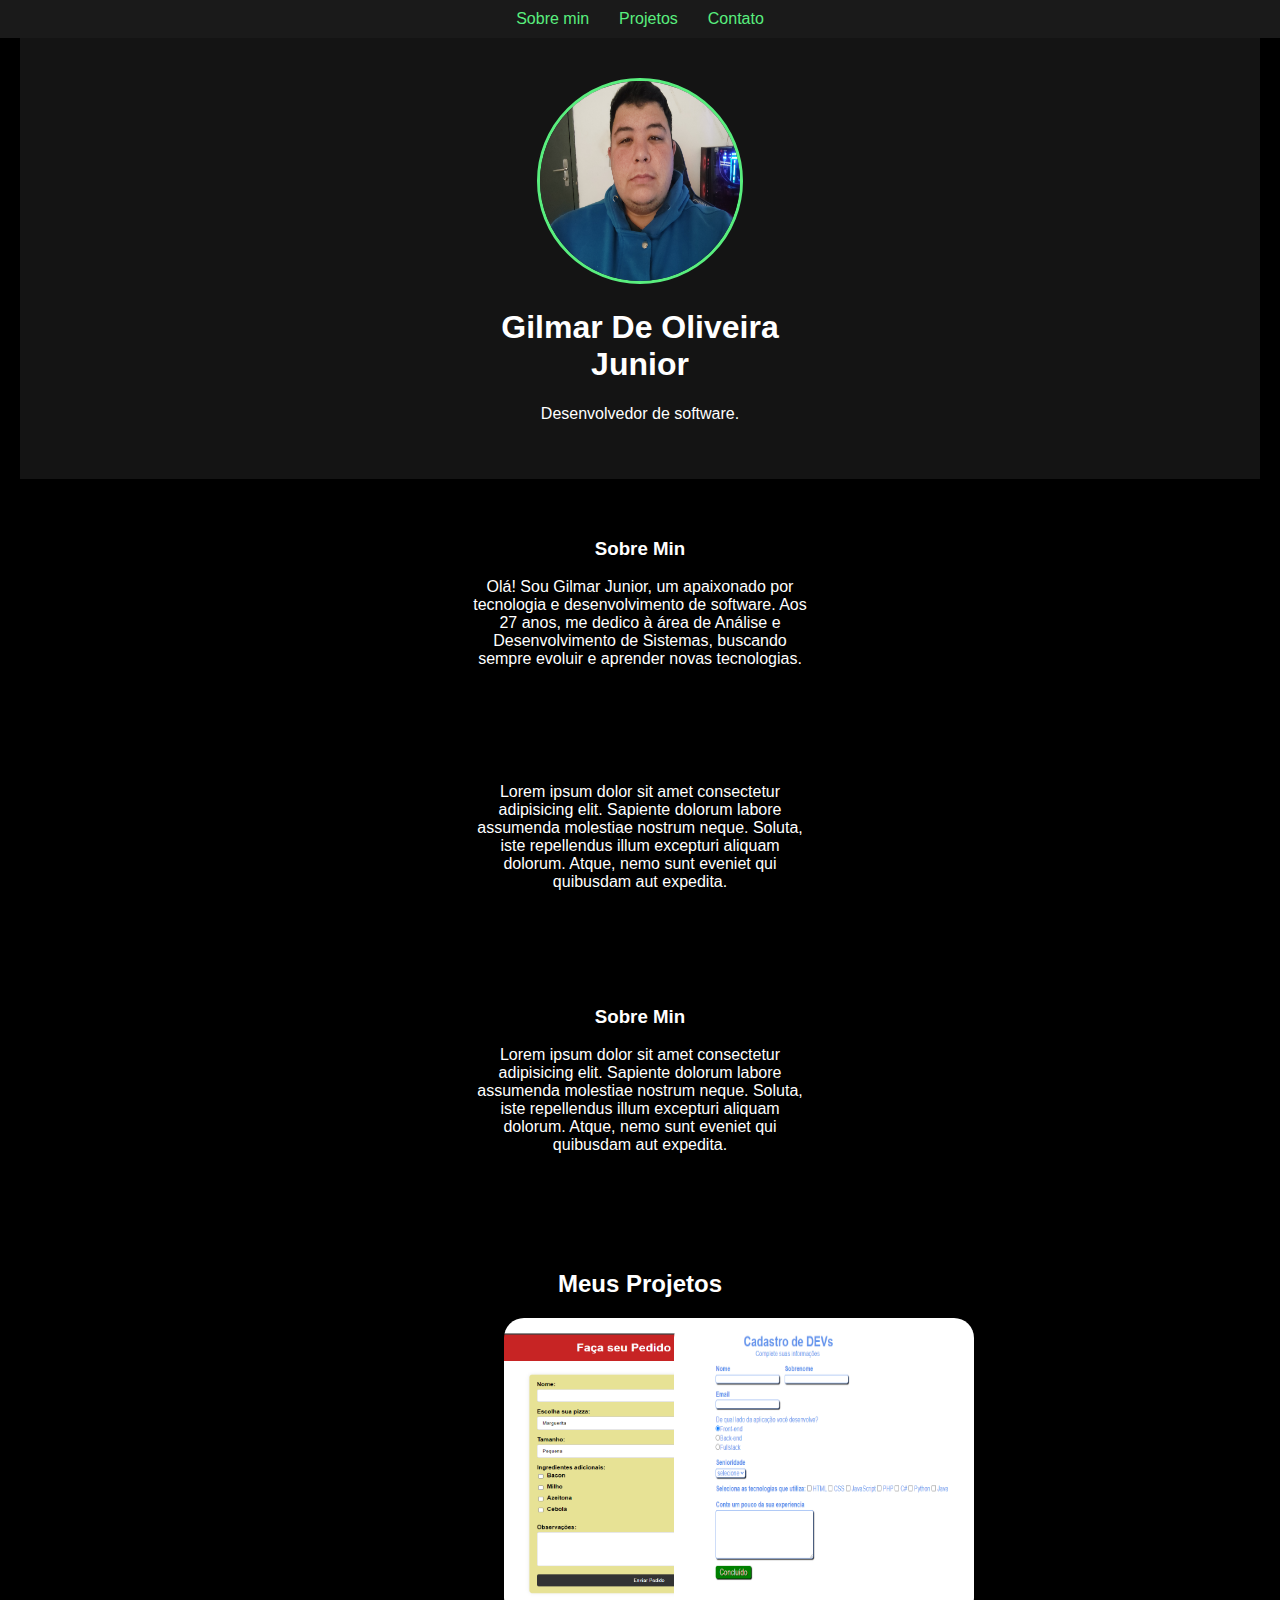
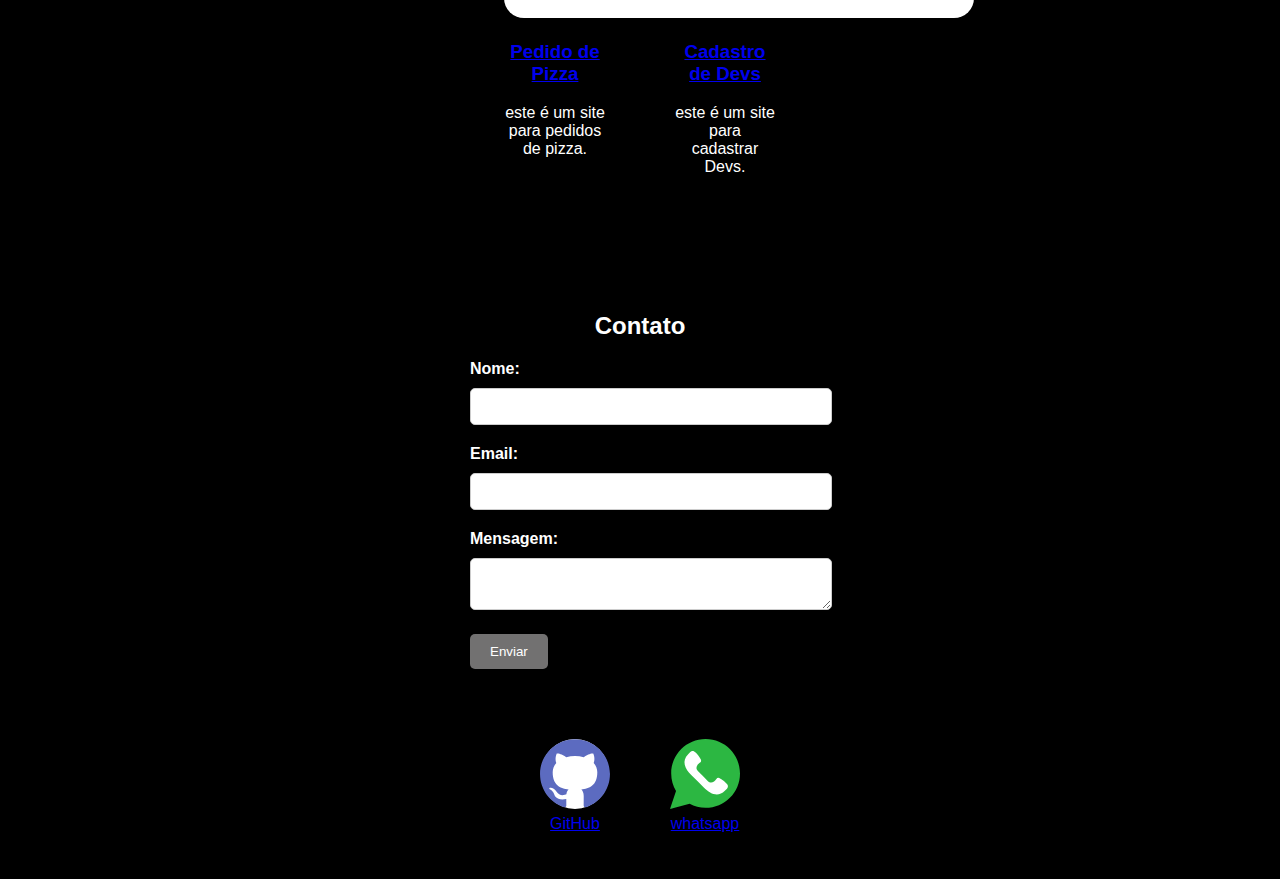
==== index.html @ 16de956f "Update and rename index.html.html to index.html" ====
<!DOCTYPE html>
<html lang="pt-BR">
<head>
    <meta charset="UTF-8">
    <meta name="viewport" content="width=device-width, initial-scale=1.0">
    <title>Gilmar Junior</title>
    <link rel="stylesheet" href="styles.css">
</head>
<body>
    <header>
        <nav>
            <ul>
                <li><a href="#sobre">Sobre min</a></li>
                <li><a href="#projetos">Projetos</a></li>
                <li><a href="#contato">Contato</a></li>
            </ul>
        </nav>
    </header>
    <div class="container">
    
        <section id="sobre">
            <img src="minhaFoto.jpg" alt="">
            <h1>Gilmar De Oliveira Junior</h1>
            <p>Desenvolvedor de software.</p>
        </section>
        <section class="sobre">
            <h3>Sobre Min</h3>
            <p>Olá! Sou Gilmar Junior, um apaixonado por tecnologia e desenvolvimento de software. Aos 27 anos, me dedico à área de Análise e Desenvolvimento de Sistemas, buscando sempre evoluir e aprender novas tecnologias.</p>
        </section>
        <section>
            <h3></h3>
            <p>Lorem ipsum dolor sit amet consectetur adipisicing elit. Sapiente dolorum labore assumenda molestiae nostrum neque. Soluta, iste repellendus illum excepturi aliquam dolorum. Atque, nemo sunt eveniet qui quibusdam aut expedita.</p>
        </section>
        <section>
            <h3>Sobre Min</h3>
            <p>Lorem ipsum dolor sit amet consectetur adipisicing elit. Sapiente dolorum labore assumenda molestiae nostrum neque. Soluta, iste repellendus illum excepturi aliquam dolorum. Atque, nemo sunt eveniet qui quibusdam aut expedita.</p>
        </section>
    
        <section id="projetos">
            <h2>Meus Projetos</h2>
            <div class="galeria">
                <div class="projeto">
                    <a href="http://127.0.0.1:5501/index.html" target="_blank"><img src="Sem título.png" alt="Projeto 1">
                        <h3>Pedido de Pizza</h3></a>
                    <p>este é um site para pedidos de pizza.</p>
                </div>

                <div class="projeto">
                    <a href="http://127.0.0.1:5500/cadastramento%20de%20devs/index.html" target="_blank"><img src="cadastramento de devs.png" alt="Projeto 2">
                        <h3>Cadastro de Devs</h3></a>
                    <p>este é um site para cadastrar Devs.</p>
                </div>
            </div>
        </section>
    
        <section id="contato">
            <h2>Contato</h2>
            <form>
                <label for="nome">Nome:</label>
                <input type="text" id="nome" name="nome">
    
                <label for="email">Email:</label>
                <input type="email" id="email" name="email">
    
                <label for="mensagem">Mensagem:</label>
                <textarea id="mensagem" name="mensagem"></textarea>
    
                <button type="submit">Enviar</button>
            </form>
        </section>
        <footer>
            <a href="https://github.com/GrDev-code" target="_blank" rel="noopener noreferrer">
                <img src="github-icon-2.svg" alt="">
                <p>GitHub</p>
            </a>
            <a href="https://wa.me/qr/SXQ2W2CQDRUSM1 " target="_blank">
                <img src="whatsapp-svgrepo-com.svg" alt="">
                <p>whatsapp</p>
            </a>
        </footer>
    </div>
</body>
</html>
---- styles.css ----
body {
    font-family: Arial, sans-serif;
    margin: 0;
    padding: 0;
    box-sizing: border-box;
    background-color: rgb(0, 0, 0);
    color: rgb(255, 255, 255);
}

header {
    background-color: #1a1a1a;
    padding: 10px;
}

nav ul {
    list-style: none;
    padding: 0;
    margin: 0;
    display: flex;
    justify-content: center;
}

nav ul li {
    margin: 0 15px;
}
nav ul li a {
    color: rgb(89, 238, 126);
    text-decoration: none;
}
nav a:hover {
    color: burlywood;
}

#sobre img{
    width: 200px;
    height: 200px;
    border-radius: 50%;
    border: 3px solid rgb(89, 238, 126);
}

section {
    padding: 40px 450px;
    text-align: center;
}

#sobre {
    color: rgb(255, 255, 255);
    background-color: #2b2b2b77;
}

#projetos .galeria {
    display: flex;
    justify-content: space-around;
    flex-wrap: wrap;
}

#projetos .projeto {
    width: 30%;
    margin-bottom: 20px;
}

#projetos .projeto img {
    width: 300px;
    height: 300px;
    border-radius: 20px;
}


#contato form {
    max-width: 500px;
    margin: 0 auto;
    text-align: left;
}

#contato label {
    display: block;
    margin-bottom: 10px;
    font-weight: bold;
}

#contato input, #contato textarea {
    width: 100%;
    padding: 10px;
    margin-bottom: 20px;
    border-radius: 5px;
    border: 1px solid #ccc;
}

#contato button {
    background-color: #727171;
    color: white;
    padding: 10px 20px;
    border: none;
    border-radius: 5px;
    cursor: pointer;
}

#contato button:hover {
    background-color: #555;
}

footer img {
    width: 70px;
    height: 70px;
}
footer {
    display: flex;
    justify-content: center;
}

footer a {
    margin: 30px;
    text-align: center;
}
footer p {
    margin-top: 2px;
}

.container{
    padding: 0px 20px;
}
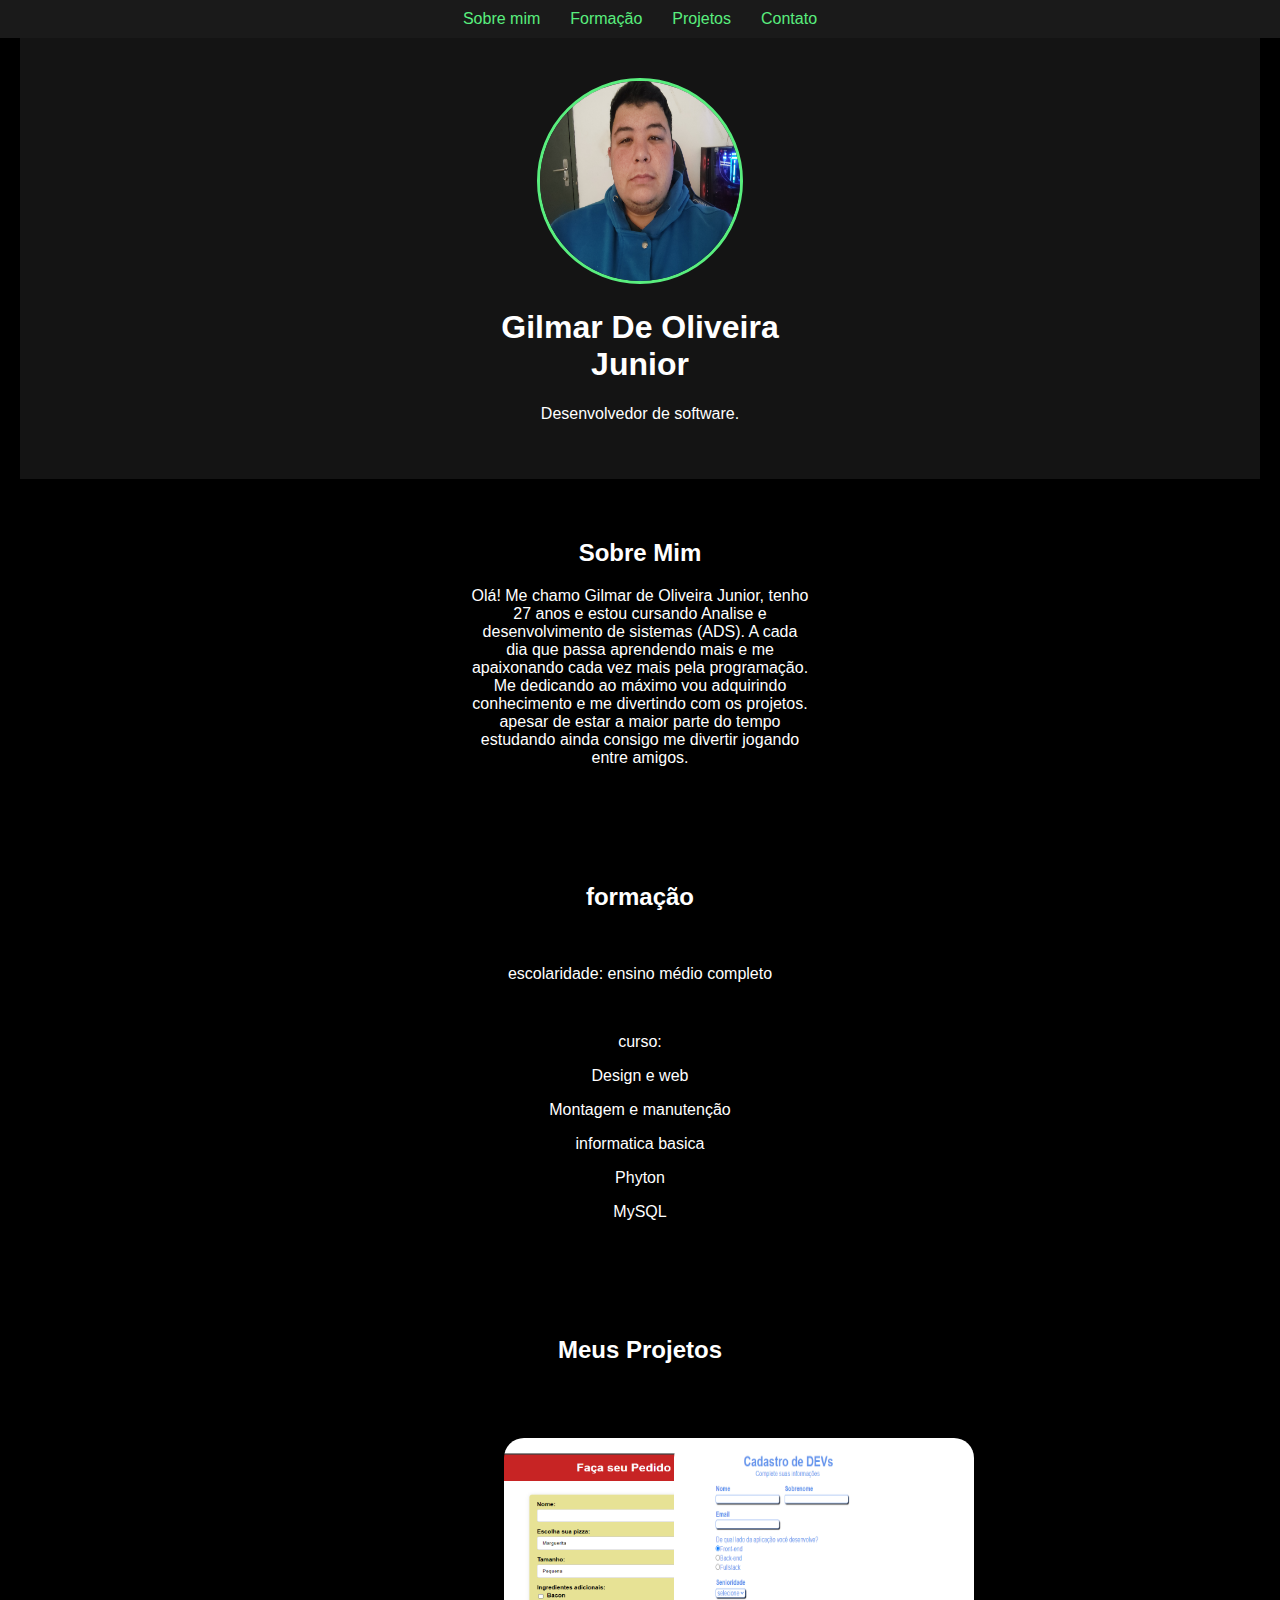
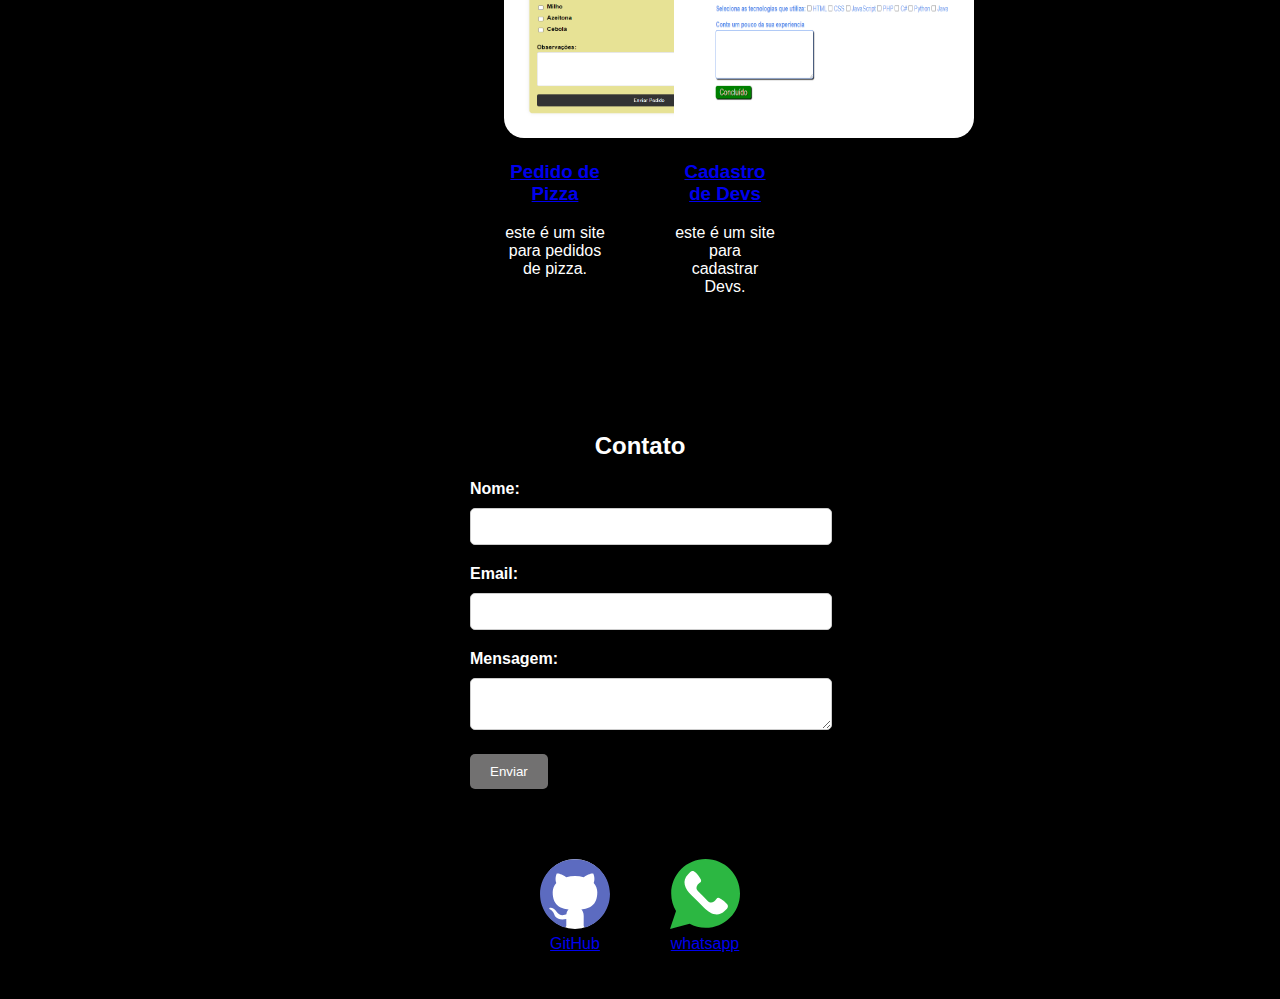
==== commit 910daf2c: "Update index.html" ====
--- a/index.html
+++ b/index.html
@@ -10,7 +10,8 @@
     <header>
         <nav>
             <ul>
-                <li><a href="#sobre">Sobre min</a></li>
+                <li><a href="#sobre2">Sobre mim</a></li>
+                <li><a href="#formacao">Formação</a></li>
                 <li><a href="#projetos">Projetos</a></li>
                 <li><a href="#contato">Contato</a></li>
             </ul>
@@ -23,30 +24,36 @@
             <h1>Gilmar De Oliveira Junior</h1>
             <p>Desenvolvedor de software.</p>
         </section>
-        <section class="sobre">
-            <h3>Sobre Min</h3>
-            <p>Olá! Sou Gilmar Junior, um apaixonado por tecnologia e desenvolvimento de software. Aos 27 anos, me dedico à área de Análise e Desenvolvimento de Sistemas, buscando sempre evoluir e aprender novas tecnologias.</p>
+        <section id="sobre2">
+            <h2>Sobre Mim</h2>
+            <p>Olá! Me chamo Gilmar de Oliveira Junior, tenho 27 anos e estou cursando Analise e desenvolvimento de sistemas (ADS). A cada dia que passa aprendendo mais e me apaixonando cada vez mais pela programação. Me dedicando ao máximo vou adquirindo conhecimento e me divertindo com os projetos. apesar de estar a maior parte do tempo estudando ainda consigo me divertir jogando entre amigos. </p>
         </section>
-        <section>
-            <h3></h3>
-            <p>Lorem ipsum dolor sit amet consectetur adipisicing elit. Sapiente dolorum labore assumenda molestiae nostrum neque. Soluta, iste repellendus illum excepturi aliquam dolorum. Atque, nemo sunt eveniet qui quibusdam aut expedita.</p>
-        </section>
-        <section>
-            <h3>Sobre Min</h3>
-            <p>Lorem ipsum dolor sit amet consectetur adipisicing elit. Sapiente dolorum labore assumenda molestiae nostrum neque. Soluta, iste repellendus illum excepturi aliquam dolorum. Atque, nemo sunt eveniet qui quibusdam aut expedita.</p>
+        <section id="formacao">
+            <h2>formação</h2>
+            <br>
+                <p>escolaridade: ensino médio completo</p>
+                <br>
+                <p>curso:
+                    <p>Design e web</p>
+                    <p>Montagem e manutenção</p>
+                    <p>informatica basica</p>
+                    <p>Phyton</p>
+                    <p>MySQL</p>
+                </p>
         </section>
     
         <section id="projetos">
             <h2>Meus Projetos</h2>
+            <br><br><br>
             <div class="galeria">
                 <div class="projeto">
-                    <a href="http://127.0.0.1:5501/index.html" target="_blank"><img src="Sem título.png" alt="Projeto 1">
+                    <a href="https://grdev-code.github.io/pedido-pizzaria/" target="_blank"><img src="Sem título.png" alt="Projeto 1">
                         <h3>Pedido de Pizza</h3></a>
                     <p>este é um site para pedidos de pizza.</p>
                 </div>
 
                 <div class="projeto">
-                    <a href="http://127.0.0.1:5500/cadastramento%20de%20devs/index.html" target="_blank"><img src="cadastramento de devs.png" alt="Projeto 2">
+                    <a href="https://grdev-code.github.io/cadastramento-de-devs/" target="_blank"><img src="cadastramento de devs.png" alt="Projeto 2">
                         <h3>Cadastro de Devs</h3></a>
                     <p>este é um site para cadastrar Devs.</p>
                 </div>
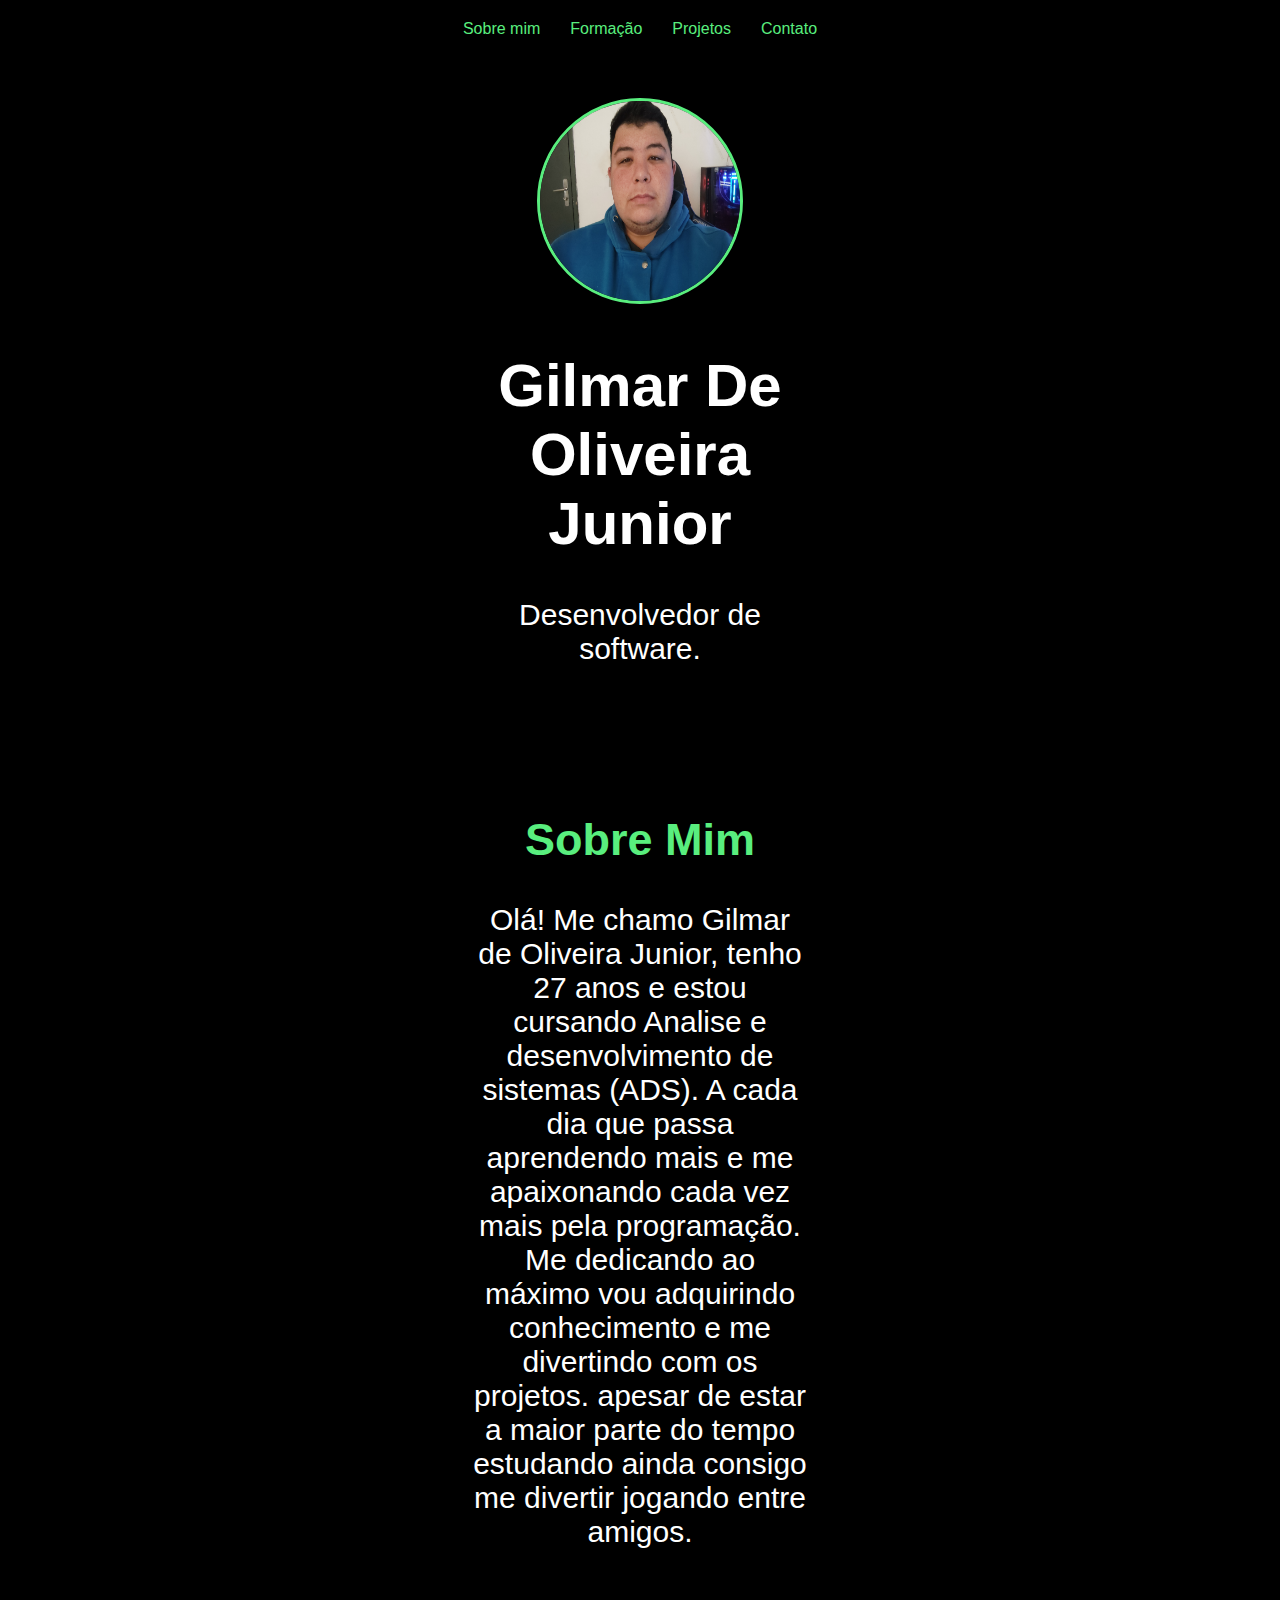
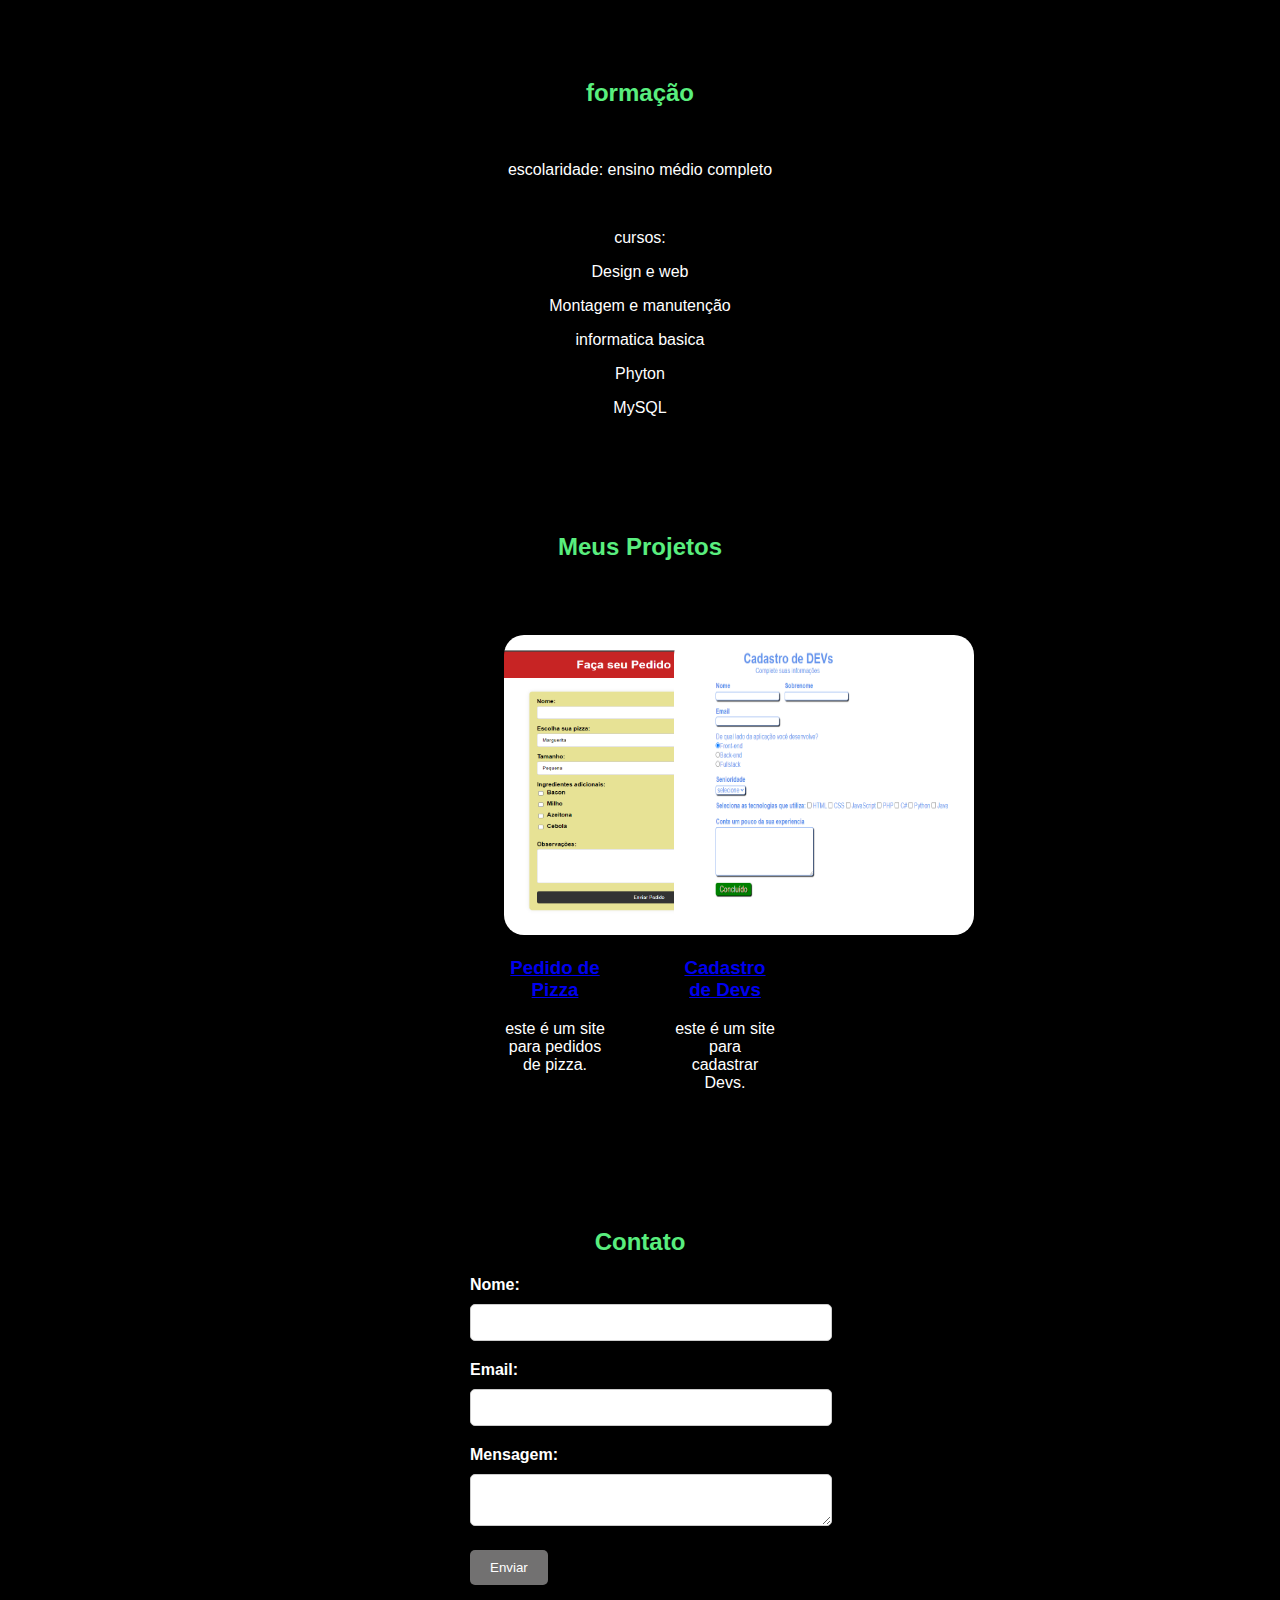
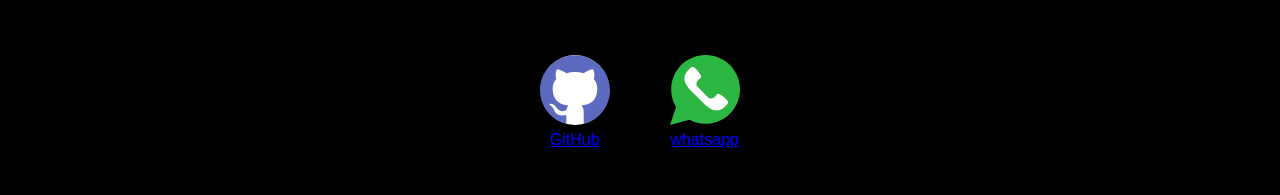
==== commit c621f17b: "Update index.html" ====
--- a/index.html
+++ b/index.html
@@ -33,7 +33,7 @@
             <br>
                 <p>escolaridade: ensino médio completo</p>
                 <br>
-                <p>curso:
+                <p>cursos:
                     <p>Design e web</p>
                     <p>Montagem e manutenção</p>
                     <p>informatica basica</p>
--- a/styles.css
+++ b/styles.css
@@ -1,3 +1,4 @@
+/* corpo da pagina */
 body {
     font-family: Arial, sans-serif;
     margin: 0;
@@ -8,10 +9,10 @@
 }
 
 header {
-    background-color: #1a1a1a;
-    padding: 10px;
+    background-color: #000000;
+    padding: 20px;
 }
-
+/* barra superior de navegação*/
 nav ul {
     list-style: none;
     padding: 0;
@@ -44,10 +45,28 @@
 }
 
 #sobre {
+    font-size: 30px;
     color: rgb(255, 255, 255);
-    background-color: #2b2b2b77;
+    background-color: #00000077;
 }
 
+#sobre2 {
+    font-size: 30px;
+    color: rgb(255, 255, 255);
+    background-color: #00000077;
+}
+#sobre2 h2 {
+    color: rgb(89, 238, 126);
+}
+#formacao h2 {
+    color: rgb(89, 238, 126);
+}
+#projetos h2 {
+    color: rgb(89, 238, 126);
+}
+#contato h2 {
+    color: rgb(89, 238, 126);
+}
 #projetos .galeria {
     display: flex;
     justify-content: space-around;
@@ -118,4 +137,4 @@
 
 .container{
     padding: 0px 20px;
-}+}
